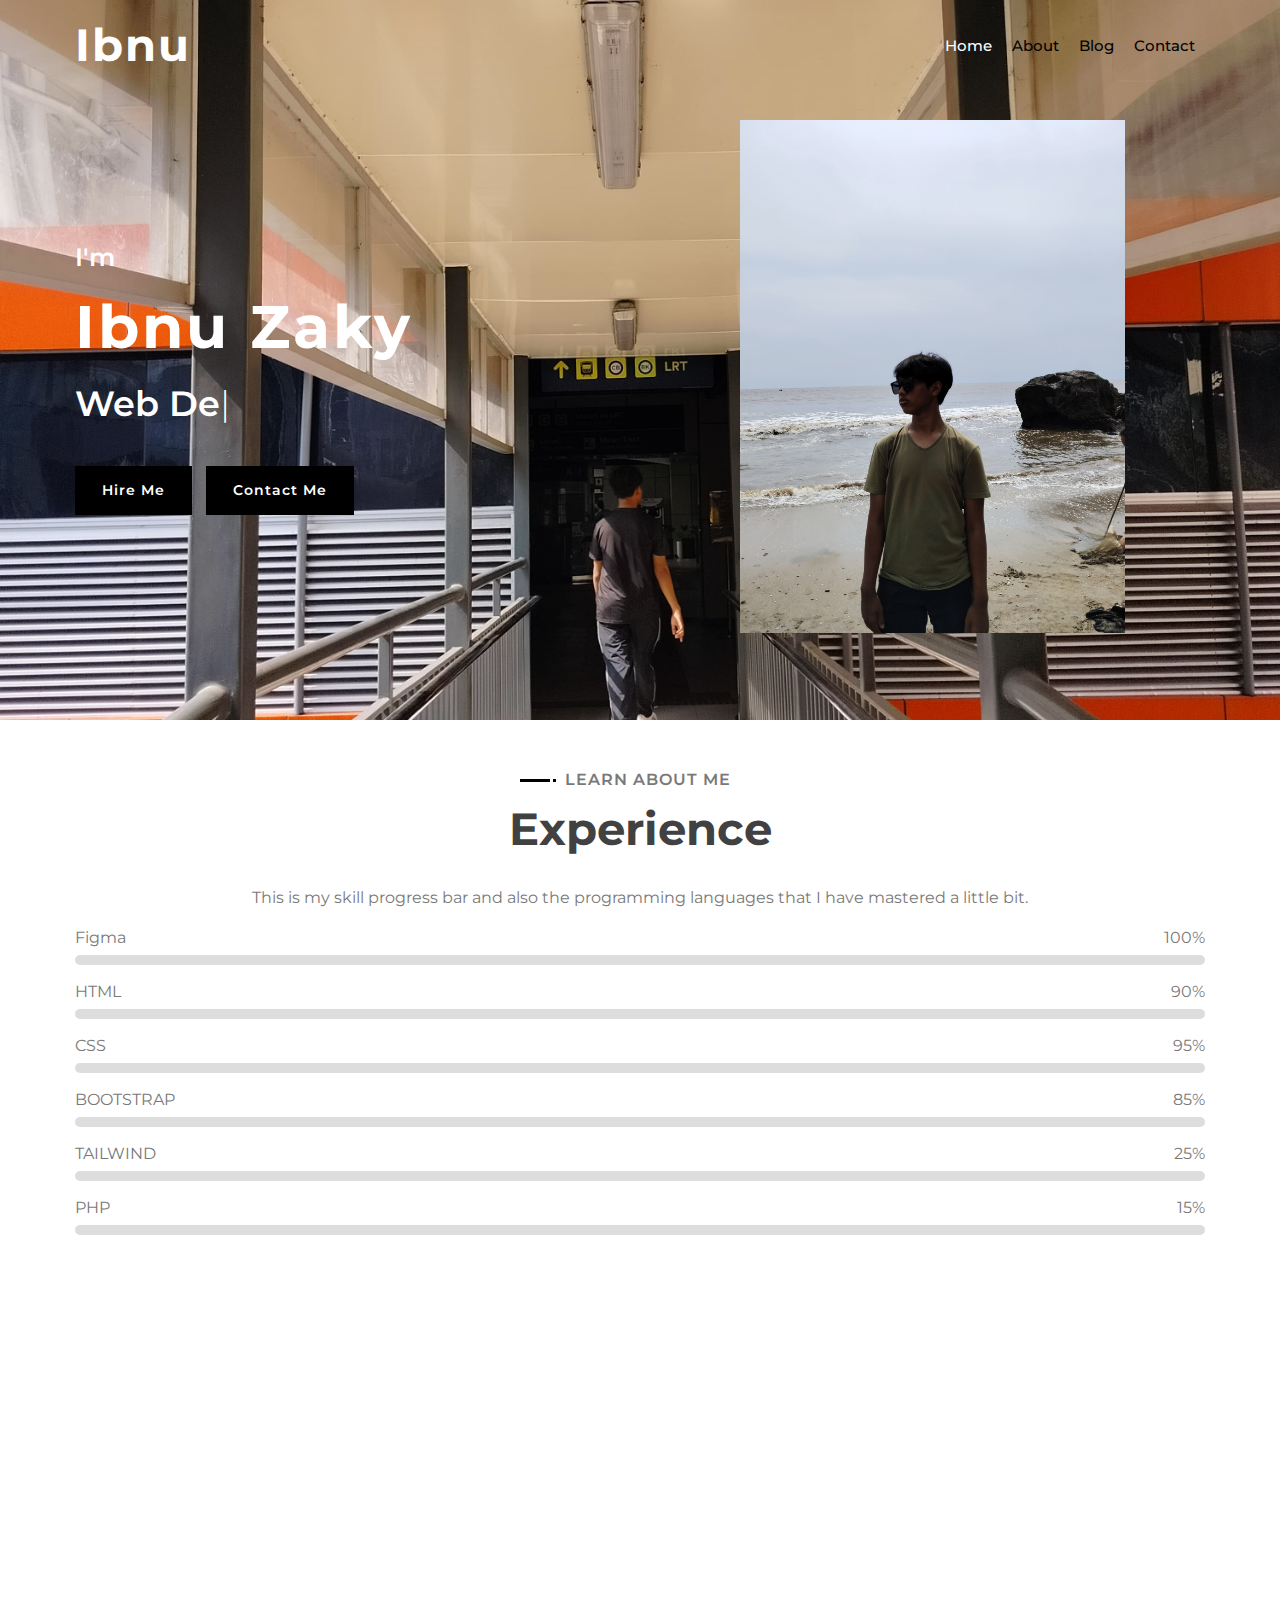
==== index.html @ d3ae82f4 "Add files via upload" ====
<!DOCTYPE html>
<html lang="en">
  <head>
    <meta charset="utf-8" />
    <title>Ibnu Zaky - Profile Portfolio</title>
    <meta content="width=device-width, initial-scale=1.0" name="viewport" />
    <meta content="Free Website Template" name="keywords" />
    <meta content="Free Website Template" name="description" />

    <!-- Favicon -->
    <link href="img/favicon.ico" rel="icon" />

    <!-- Google Font -->
    <link
      href="https://fonts.googleapis.com/css2?family=Montserrat:wght@300;400;500;600;700&display=swap"
      rel="stylesheet"
    />

    <!-- CSS Libraries -->
    <link
      href="https://stackpath.bootstrapcdn.com/bootstrap/4.4.1/css/bootstrap.min.css"
      rel="stylesheet"
    />
    <link
      href="https://cdnjs.cloudflare.com/ajax/libs/font-awesome/5.10.0/css/all.min.css"
      rel="stylesheet"
    />
    <link href="lib/animate/animate.min.css" rel="stylesheet" />
    <link href="lib/owlcarousel/assets/owl.carousel.min.css" rel="stylesheet" />
    <link href="lib/lightbox/css/lightbox.min.css" rel="stylesheet" />

    <!-- Template Stylesheet -->
    <link href="css/style.css" rel="stylesheet" />
  </head>

  <body data-spy="scroll" data-target=".navbar" data-offset="51">
    <!-- Nav Bar Start -->
    <div class="navbar navbar-expand-lg bg-light navbar-light">
      <div class="container-fluid">
        <a href="index.html" class="navbar-brand">Ibnu</a>
        <button
          type="button"
          class="navbar-toggler"
          data-toggle="collapse"
          data-target="#navbarCollapse"
        >
          <span class="navbar-toggler-icon"></span>
        </button>

        <div
          class="collapse navbar-collapse justify-content-between"
          id="navbarCollapse"
        >
          <div class="navbar-nav ml-auto">
            <a href="#home" class="nav-item nav-link active">Home</a>
            <a href="#about" class="nav-item nav-link">About</a>
            <a href="#blog" class="nav-item nav-link">Blog</a>
            <a href="#contact" class="nav-item nav-link">Contact</a>
          </div>
        </div>
      </div>
    </div>
    <!-- Nav Bar End -->

    <!-- Hero Start -->
    <div class="hero" id="home">
      <div class="container-fluid">
        <div class="row align-items-center">
          <div class="col-sm-12 col-md-6">
            <div class="hero-content">
              <div class="hero-text">
                <p>I'm</p>
                <h1>Ibnu Zaky</h1>
                <h2></h2>
                <div class="typed-text">
                  Web Designer, Web Developer, Front End Developer
                </div>
              </div>
              <div class="hero-btn">
                <a class="btn" href="">Hire Me</a>
                <a class="btn" href="">Contact Me</a>
              </div>
            </div>
          </div>
          <div class="col-sm-12 col-md-6 d-none d-md-block">
            <div class="hero-image">
              <img src="img/ibnu-beach.jpg" alt="Hero Image" />
            </div>
          </div>
        </div>
      </div>
    </div>
    <!-- Hero End -->

    <!-- About Start -->
    <div class="about wow fadeInUp mt-5" data-wow-delay="0.1s" id="about">
      <div class="container-fluid">
        <div class="about-content">
          <div class="section-header text-center">
            <p>Learn About Me</p>
            <h2>Experience</h2>
          </div>
          <div class="about-text text-center">
            <p>
              This is my skill progress bar and also the programming languages
              that I have mastered a little bit.
            </p>
          </div>
          <div class="skills">
            <div class="skill-name">
              <p>Figma</p>
              <p>100%</p>
            </div>
            <div class="progress">
              <div
                class="progress-bar"
                role="progressbar"
                aria-valuenow="100"
                aria-valuemin="0"
                aria-valuemax="100"
              ></div>
            </div>
            <div class="skill-name">
              <p>HTML</p>
              <p>90%</p>
            </div>
            <div class="progress">
              <div
                class="progress-bar"
                role="progressbar"
                aria-valuenow="90"
                aria-valuemin="0"
                aria-valuemax="100"
              ></div>
            </div>
            <div class="skill-name">
              <p>CSS</p>
              <p>95%</p>
            </div>
            <div class="progress">
              <div
                class="progress-bar"
                role="progressbar"
                aria-valuenow="95"
                aria-valuemin="0"
                aria-valuemax="100"
              ></div>
            </div>
            <div class="skill-name">
              <p>BOOTSTRAP</p>
              <p>85%</p>
            </div>
            <div class="progress">
              <div
                class="progress-bar"
                role="progressbar"
                aria-valuenow="85"
                aria-valuemin="0"
                aria-valuemax="100"
              ></div>
            </div>
            <div class="skill-name">
              <p>TAILWIND</p>
              <p>25%</p>
            </div>
            <div class="progress">
              <div
                class="progress-bar"
                role="progressbar"
                aria-valuenow="25"
                aria-valuemin="0"
                aria-valuemax="100"
              ></div>
            </div>

            <div class="skill-name">
              <p>PHP</p>
              <p>15%</p>
            </div>
            <div class="progress">
              <div
                class="progress-bar"
                role="progressbar"
                aria-valuenow="15"
                aria-valuemin="0"
                aria-valuemax="100"
              ></div>
            </div>
          </div>
          <!-- <a class="btn" href="">Learn More</a> -->
        </div>
      </div>
    </div>
    <!-- About End -->
    <!-- Blog Start -->
    <div class="blog" id="blog">
      <div class="container">
        <div
          class="section-header text-center wow zoomIn"
          data-wow-delay="0.1s"
        >
          <p>From Blog</p>
          <h2>Latest Projects</h2>
        </div>
        <div class="row">
          <div class="col-lg-6">
            <div class="blog-item wow fadeInUp" data-wow-delay="0.1s">
              <div class="blog-img">
                <img src="img/Screenshot 2024-04-14 083224.png" alt="Blog" />
              </div>
              <div class="blog-text">
                <h2>Indomontir | Website Service Mobil</h2>
                <div class="blog-meta">
                  <p><i class="far fa-user"></i>Team Work</p>
                  <p><i class="far fa-list-alt"></i>Web Design</p>
                  <p><i class="far fa-calendar-alt"></i>Nov-2023</p>
                </div>
                <p>
                  Website ini menyediakan layanan yang mudah bagi User untuk
                  dapat berinteraksi dengan montir nya secara langsung via
                  WhatsApp.
                </p>
                <a class="btn" href="https://indomontir.id/"
                  >Go to Website <i class="fa fa-angle-right"></i
                ></a>
              </div>
            </div>
          </div>
          <div class="col-lg-6">
            <div class="blog-item wow fadeInUp" data-wow-delay="0.1s">
              <div class="blog-img">
                <img src="img/Screenshot 2024-04-14 084004.png" alt="Blog" />
              </div>
              <div class="blog-text">
                <h2>Foranggis | Child Aspiration Website</h2>
                <div class="blog-meta">
                  <p><i class="far fa-user"></i>Team Work</p>
                  <p><i class="far fa-list-alt"></i>Web Design</p>
                  <p><i class="far fa-calendar-alt"></i>Dec-2023</p>
                </div>
                <p>
                  Website ini menyediakan layanan supaya anak-anak se-kecamatan
                  cimanggis dapat terpenuhi hak-hak anak yang seharusnya mereka
                  dapatkan.
                </p>
                <a class="btn" href="https://foranggis.com/"
                  >Go to Website <i class="fa fa-angle-right"></i
                ></a>
              </div>
            </div>
          </div>
        </div>
      </div>
    </div>
    <!-- Blog End -->

    <!-- Contact Start -->
    <div class="contact wow fadeInUp" data-wow-delay="0.1s" id="contact">
      <div class="container-fluid">
        <div class="container">
          <div class="row align-items-center">
            <div class="col-md-4"></div>
            <div class="col-md-8">
              <div class="contact-form">
                <div id="success"></div>
                <form
                  name="sentMessage"
                  id="contactForm"
                  novalidate="novalidate"
                >
                  <div class="control-group">
                    <input
                      type="text"
                      class="form-control"
                      id="name"
                      placeholder="Your Name"
                      required="required"
                      data-validation-required-message="Please enter your name"
                    />
                    <p class="help-block"></p>
                  </div>
                  <div class="control-group">
                    <input
                      type="email"
                      class="form-control"
                      id="email"
                      placeholder="Your Email"
                      required="required"
                      data-validation-required-message="Please enter your email"
                    />
                    <p class="help-block"></p>
                  </div>
                  <div class="control-group">
                    <input
                      type="text"
                      class="form-control"
                      id="subject"
                      placeholder="Subject"
                      required="required"
                      data-validation-required-message="Please enter a subject"
                    />
                    <p class="help-block"></p>
                  </div>
                  <div class="control-group">
                    <textarea
                      class="form-control"
                      id="message"
                      placeholder="Message"
                      required="required"
                      data-validation-required-message="Please enter your message"
                    ></textarea>
                    <p class="help-block"></p>
                  </div>
                  <div>
                    <button class="btn" type="submit" id="sendMessageButton">
                      Send Message
                    </button>
                  </div>
                </form>
              </div>
            </div>
          </div>
        </div>
      </div>
    </div>
    <!-- Contact End -->

    <!-- Footer Start -->
    <div class="footer wow fadeIn" data-wow-delay="0.3s">
      <div class="container-fluid">
        <div class="container">
          <div class="footer-info">
            <h2>Ibnu Zaky</h2>
            <h3>Curug, Kec. Cimanggis, Kota Depok, Jawa Barat 16453</h3>
            <div class="footer-menu">
              <p>+62 851 8666 0950</p>
              <p>ibnuzaky667@gmail.com</p>
            </div>
            <div class="footer-social">
              <a href="https://twitter.com/markopetualang"
                ><i class="fab fa-twitter"></i
              ></a>
              <a
                href="https://www.facebook.com/share/oD7jZPfq3PjttzcB/?mibextid=qi2Omg"
                ><i class="fab fa-facebook-f"></i
              ></a>
              <a href="https://www.instagram.com/ibnuzzkyy"
                ><i class="fab fa-instagram"></i
              ></a>
              <a href="https://www.linkedin.com/in/ibnu-zaky/"
                ><i class="fab fa-linkedin-in"></i
              ></a>
            </div>
          </div>
        </div>
        <div class="container copyright">
          <p>
            &copy; <a href="https://webpas.my.id/">webpass.id</a>, All Right
            Reserved | Designed By Ibnu Zaky
          </p>
        </div>
      </div>
    </div>
    <!-- Footer End -->

    <!-- Back to top button -->
    <a href="#" class="btn back-to-top"><i class="fa fa-chevron-up"></i></a>

    <!-- Pre Loader -->
    <div id="loader" class="show">
      <div class="loader"></div>
    </div>

    <!-- JavaScript Libraries -->
    <script src="https://code.jquery.com/jquery-3.4.1.min.js"></script>
    <script src="https://stackpath.bootstrapcdn.com/bootstrap/4.4.1/js/bootstrap.bundle.min.js"></script>
    <script src="lib/easing/easing.min.js"></script>
    <script src="lib/wow/wow.min.js"></script>
    <script src="lib/waypoints/waypoints.min.js"></script>
    <script src="lib/typed/typed.min.js"></script>
    <script src="lib/owlcarousel/owl.carousel.min.js"></script>
    <script src="lib/isotope/isotope.pkgd.min.js"></script>
    <script src="lib/lightbox/js/lightbox.min.js"></script>

    <!-- Contact Javascript File -->
    <script src="mail/jqBootstrapValidation.min.js"></script>
    <script src="mail/contact.js"></script>

    <!-- Template Javascript -->
    <script src="js/main.js"></script>
  </body>
</html>
---- css/style.css ----
/*******************************/
/********* General CSS *********/
/*******************************/
body {
  width: 100%;
  color: #797979;
  background: #ffffff;
  font-family: "Montserrat", sans-serif;
}

h1,
h2,
h3,
h4,
h5,
h6 {
  color: #414141;
}

a {
  color: #313131;
  transition: 0.3s;
}

a:hover,
a:active,
a:focus {
  color: #848484;
  outline: none;
  text-decoration: none;
}

.btn:focus,
.form-control:focus {
  box-shadow: none;
}

.container-fluid {
  max-width: 1366px;
}

.btn {
  padding: 12px 25px;
  font-size: 14px;
  font-weight: 600;
  letter-spacing: 1px;
  color: #ffffff;
  background: #000;
  border: 2px solid transparent;
  border-radius: 0;
  box-shadow: inset 0 0 0 50px #000;
  transition: ease-out 0.3s;
  -webkit-transition: ease-out 0.3s;
  -moz-transition: ease-out 0.3s;
}

.btn:hover {
  color: #000;
  background: transparent;
  box-shadow: inset 0 0 0 0 #000;
  border-color: #000;
}

#loader {
  position: fixed;
  top: 0;
  right: 0;
  bottom: 0;
  left: 0;
  display: flex;
  align-items: center;
  justify-content: center;
  background: #ffffff;
  opacity: 0;
  visibility: hidden;
  -webkit-transition: opacity 0.3s ease-out, visibility 0s linear 0.3s;
  -o-transition: opacity 0.3s ease-out, visibility 0s linear 0.3s;
  transition: opacity 0.3s ease-out, visibility 0s linear 0.3s;
  z-index: 999;
}

#loader.show {
  -webkit-transition: opacity 0.6s ease-out, visibility 0s linear 0s;
  -o-transition: opacity 0.6s ease-out, visibility 0s linear 0s;
  transition: opacity 0.6s ease-out, visibility 0s linear 0s;
  visibility: visible;
  opacity: 1;
}

#loader .loader {
  position: relative;
  width: 45px;
  height: 45px;
  border: 5px solid #dddddd;
  border-top: 5px solid #000;
  border-radius: 50%;
  -webkit-animation: spin 2s linear infinite;
  animation: spin 2s linear infinite;
}

@-webkit-keyframes spin {
  0% {
    -webkit-transform: rotate(0deg);
  }
  100% {
    -webkit-transform: rotate(360deg);
  }
}

@keyframes spin {
  0% {
    transform: rotate(0deg);
  }
  100% {
    transform: rotate(360deg);
  }
}

.back-to-top {
  position: fixed;
  display: none;
  width: 44px;
  height: 44px;
  padding: 8px 0;
  text-align: center;
  line-height: 1;
  font-size: 22px;
  right: 15px;
  bottom: 15px;
  z-index: 9;
}

.back-to-top i {
  color: #ffffff;
}

.back-to-top:hover i {
  color: #000;
}

/**********************************/
/*********** Nav Bar CSS **********/
/**********************************/
.navbar {
  position: relative;
  transition: 0.5s;
  z-index: 999;
}

.navbar.nav-sticky {
  position: fixed;
  top: 0;
  width: 100%;
  box-shadow: 0 2px 5px rgba(0, 0, 0, 0.3);
}

.navbar .navbar-brand {
  margin: 0;
  font-size: 45px;
  line-height: 0px;
  font-weight: 700;
  letter-spacing: 2px;
  transition: 0.5s;
}

.navbar .navbar-brand img {
  max-width: 100%;
  max-height: 40px;
}

.navbar .dropdown-menu {
  margin-top: 0;
  border: 0;
  border-radius: 0;
  background: #f8f9fa;
}

@media (min-width: 992px) {
  .navbar {
    position: absolute;
    width: 100%;
    height: 10%;
    padding: 30px 60px;
    background: transparent !important;
    z-index: 9999999;
  }

  .navbar.nav-sticky {
    padding: 10px 60px;
    background: #ffffff !important;
  }

  .navbar .navbar-brand {
    color: #ffffff;
  }

  .navbar.nav-sticky .navbar-brand {
    color: #000000;
  }

  .navbar-light .navbar-nav .nav-link,
  .navbar-light .navbar-nav .nav-link:focus {
    padding: 10px 10px 8px 10px;
    color: #020101;
    font-size: 15px;
    font-weight: 500;
  }

  .navbar-light.nav-sticky .navbar-nav .nav-link,
  .navbar-light.nav-sticky .navbar-nav .nav-link:focus {
    color: #646464;
  }

  .navbar-light .navbar-nav .nav-link:hover,
  .navbar-light .navbar-nav .nav-link.active {
    color: #ffffff;
  }

  .navbar-light.nav-sticky .navbar-nav .nav-link:hover,
  .navbar-light.nav-sticky .navbar-nav .nav-link.active {
    color: #000000;
  }
}

@media (max-width: 991.98px) {
  .navbar {
    padding: 15px;
    background: #fff !important;
  }

  .navbar-toggler {
    border-color: #000;
    opacity: 100%;
    border: none;
  }

  .navbar-toggler-icon {
    color: #fff;
  }

  .navbar .navbar-brand {
    color: #000;
  }

  .navbar .navbar-brand :hover {
    color: #fff;
  }

  .navbar .navbar-nav {
    margin-top: 15px;
  }

  .navbar a.nav-link {
    padding: 5px;
  }

  .navbar .dropdown-menu {
    box-shadow: none;
  }
}

/*******************************/
/********** Hero CSS ***********/
/*******************************/
.hero {
  position: relative;
  height: 45rem;
  width: 100%;
  margin-bottom: 45px;
  padding: 120px 0 0 0;
  overflow: initial;
  background: url(../img/Ibnu-Lrt.jpg);
  background-position: center;
  background-repeat: no-repeat;
  background-size: cover;
}

.hero .container-fluid {
  padding: 0;
}

.hero .hero-image {
  position: relative;
  text-align: right;
  padding-right: 75px;
}

.hero .hero-image img {
  margin-right: 5rem;
  max-width: 70%;
  max-height: 70%;
}

.hero .hero-content {
  position: relative;
  padding-left: 75px;
  display: flex;
  align-items: flex-start;
  justify-content: center;
  flex-direction: column;
}

.hero .hero-text p {
  color: #fff;
  font-size: 25px;
  font-weight: 600;
  margin-bottom: 15px;
}

.hero .hero-text h1 {
  color: #fff;
  font-size: 60px;
  font-weight: 700;
  letter-spacing: 3px;
  margin-bottom: 15px;
}

.hero .hero-text h2 {
  display: inline-block;
  margin: 0;
  height: 35px;
  color: #fff;
  font-size: 35px;
  font-weight: 600;
}

.hero .hero-text .typed-text {
  display: none;
}

.hero .hero-text .typed-cursor {
  font-size: 35px;
  font-weight: 300;
  color: #ffffff;
}

.hero .hero-btn .btn {
  margin-top: 35px;
  color: #ffffff;
  background: #000000;
  box-shadow: inset 0 0 0 50px #000000;
}

.hero .hero-btn .btn:hover {
  color: #fff;
  background: transparent;
  box-shadow: inset 0 0 0 0 #000;
  border-color: #fff;
}

.hero .hero-btn .btn:first-child {
  margin-right: 10px;
}

@media (max-width: 991.98px) {
  .hero {
    padding-top: 60px;
  }

  .hero .hero-content {
    padding: 0 15px;
  }

  .hero .hero-text p {
    font-size: 20px;
  }

  .hero .hero-text h1 {
    font-size: 45px;
  }

  .hero .hero-text h2 {
    font-size: 25px;
    height: 25px;
  }

  .hero .hero-btn .btn {
    padding: 12px 30px;
    letter-spacing: 1px;
  }
}

@media (max-width: 767.98px) {
  .hero {
    padding-top: 60px;
    padding-bottom: 60px;
  }

  .hero,
  .hero .hero-text,
  .hero .hero-btn {
    width: 100%;
    text-align: center;
  }

  .hero .hero-text p {
    font-size: 18px;
  }

  .hero .hero-text h1 {
    font-size: 35px;
  }

  .hero .hero-text h2 {
    font-size: 22px;
    height: 22px;
  }

  .hero .hero-btn .btn {
    padding: 10px 15px;
    letter-spacing: 1px;
  }
}

@media (max-width: 575.98px) {
  .hero .hero-text p {
    font-size: 16px;
  }

  .hero .hero-text h1 {
    font-size: 30px;
  }

  .hero .hero-text h2 {
    font-size: 18px;
    height: 18px;
  }

  .hero .hero-btn .btn {
    padding: 8px 10px;
    letter-spacing: 0;
  }
}

/*******************************/
/******* Section Header ********/
/*******************************/
.section-header {
  position: relative;
  margin-bottom: 45px;
}

.section-header p {
  display: inline-block;
  margin: 0 30px;
  margin-bottom: 10px;
  padding-left: 15px;
  position: relative;
  font-size: 16px;
  font-weight: 600;
  letter-spacing: 1px;
  text-transform: uppercase;
  background: #ffffff;
}

.section-header p::before {
  position: absolute;
  content: "";
  height: 3px;
  top: 11px;
  right: 0;
  left: -30px;
  background: #000;
  z-index: -1;
}

.section-header p::after {
  position: absolute;
  content: "";
  width: 3px;
  height: 3px;
  top: 11px;
  left: 3px;
  background: #000;
  z-index: 1;
}

.section-header h2 {
  margin: 0;
  position: relative;
  font-size: 45px;
  font-weight: 700;
}

@media (max-width: 767.98px) {
  .section-header h2 {
    font-size: 30px;
  }
}

/*******************************/
/********** About CSS **********/
/*******************************/
.about {
  position: relative;
  width: 100%;
  margin: -45px auto 45px auto;
}

.about .section-header {
  margin-bottom: 30px;
}

.about .about-content {
  padding: 0 60px;
}

.about .about-text p {
  font-size: 16px;
}

.about .skills {
  margin-bottom: 30px;
}

.about .skill-name {
  margin-top: 15px;
}

.about .skill-name p {
  display: inline-block;
  margin-bottom: 5px;
  font-size: 16px;
  font-weight: 400;
}

.about .skill-name p:last-child {
  float: right;
}

.about .progress {
  height: 10px;
  border-radius: 10px;
  background: #dddddd;
}

.about .progress .progress-bar {
  width: 0px;
  background: #000;
  border-radius: 10px;
  transition: 2s;
}

.about .about-text a.btn {
  margin-top: 15px;
}

@media (max-width: 991.98px) {
  .about .about-content {
    padding: 45px 15px 0 15px;
  }
}

/*******************************/
/******** Portfolio CSS ********/
/*******************************/
.portfolio {
  position: relative;
  padding: 45px 0 15px 0;
}

.portfolio #portfolio-filter {
  padding: 0;
  margin: -15px 0 25px 0;
  list-style: none;
  font-size: 0;
  text-align: center;
}

.portfolio #portfolio-filter li {
  cursor: pointer;
  display: inline-block;
  margin: 5px;
  padding: 6px 12px;
  font-size: 14px;
  font-weight: 600;
  color: #ffffff;
  background: #000;
  border: 2px solid transparent;
  border-radius: 0;
  box-shadow: inset 0 0 0 50px #ef233c;
  transition: ease-out 0.3s;
  -webkit-transition: ease-out 0.3s;
  -moz-transition: ease-out 0.3s;
}

.portfolio #portfolio-filter li:hover,
.portfolio #portfolio-filter li.filter-active {
  color: #ef233c;
  background: transparent;
  box-shadow: inset 0 0 0 0 #ef233c;
  border-color: #ef233c;
}

.portfolio .portfolio-item {
  position: relative;
}

.portfolio .portfolio-wrap {
  position: relative;
  width: 100%;
}

.portfolio .portfolio-img {
  position: relative;
  overflow: hidden;
}

.portfolio .portfolio-img img {
  position: relative;
  width: 100%;
  height: 100%;
  object-fit: cover;
  transform: scale(1.1);
  transition: 0.5s;
}

.portfolio .portfolio-item:hover img {
  margin-left: 15px;
}

.portfolio .portfolio-text {
  position: relative;
  height: 60px;
  width: calc(100% - 30px);
  margin: -30px 15px 30px 15px;
  display: flex;
  align-items: center;
  background: #ffffff;
  box-shadow: 0 0 15px rgba(0, 0, 0, 0.12);
}

.portfolio .portfolio-text h3 {
  width: calc(100% - 70px);
  font-size: 18px;
  font-weight: 600;
  margin: 0 0 0 15px;
  white-space: nowrap;
  overflow: hidden;
}

.portfolio .portfolio-text a.btn {
  width: 50px;
  height: 50px;
  padding: 0 0 2px 1px;
  display: flex;
  align-items: center;
  justify-content: center;
  font-size: 45px;
  font-weight: 100;
}

.portfolio .portfolio-item:hover a.btn {
  color: #ef233c;
  background: transparent;
  box-shadow: inset 0 0 0 0 #ef233c;
  border-color: #ef233c;
}

/*******************************/
/********* Contact CSS *********/
/*******************************/
.contact {
  position: relative;
  width: 100%;
  margin: 45px 0;
  background: #3b3b3b;
}

.contact .container-fluid {
  background: url(../img/hero.png) left center no-repeat;
  background-size: contain;
}

.contact .contact-form {
  position: relative;
  padding: 90px 0 90px 45px;
  background: #3b3b3b;
}

.contact .contact-form input {
  color: #ffffff;
  padding: 15px 0;
  background: none;
  border-radius: 0;
  border: none;
  border-bottom: 1px solid rgba(256, 256, 256, 0.5);
}

.contact .contact-form textarea {
  color: #ffffff;
  height: 90px;
  padding: 15px 0;
  background: none;
  border-radius: 0;
  border: none;
  border-bottom: 1px solid rgba(256, 256, 256, 0.5);
}

.contact .contact-form .form-control::placeholder {
  color: #ffffff;
  opacity: 1;
}

.contact .contact-form .form-control:-ms-input-placeholder,
.contact .contact-form .form-control::-ms-input-placeholder {
  color: #ffffff;
}

.contact .contact-form .btn {
  margin-top: 35px;
  color: #000;
  background: #ffffff;
  box-shadow: inset 0 0 0 50px #ffffff;
}

.contact .contact-form .btn:hover {
  color: #ffffff;
  background: transparent;
  box-shadow: inset 0 0 0 0 #ffffff;
  border-color: #ffffff;
}

.contact .help-block ul {
  margin: 0;
  padding: 0;
  list-style-type: none;
  font-size: 14px;
  font-style: italic;
  color: #ffffff;
}

@media (max-width: 767.98px) {
  .contact .container-fluid {
    background: none;
  }

  .contact .contact-form {
    padding: 90px 0;
  }
}

/*******************************/
/*********** Blog CSS **********/
/*******************************/
.blog {
  position: relative;
  width: 100%;
  padding: 45px 0 15px 0;
}

.blog .blog-item {
  position: relative;
  margin-bottom: 30px;
}

.blog .blog-img {
  position: relative;
  width: 100%;
  overflow: hidden;
}

.blog .blog-img img {
  width: 100%;
  transition: 0.5s;
}

.blog .blog-item:hover img {
  transform: scale(1.1);
}

.blog .blog-text {
  position: relative;
  padding: 30px;
  border-right: 1px solid rgba(0, 0, 0, 0.07);
  border-bottom: 1px solid rgba(0, 0, 0, 0.07);
  border-left: 1px solid rgba(0, 0, 0, 0.07);
}

.blog .blog-text h2 {
  font-size: 25px;
  font-weight: 600;
}

.blog .blog-text p {
  margin-bottom: 10px;
}

.blog .blog-item a.btn {
  margin-top: 10px;
  padding: 8px 15px;
}

.blog .blog-item a.btn i {
  margin-left: 5px;
}

.blog .blog-meta {
  position: relative;
  display: flex;
  margin-bottom: 15px;
}

.blog .blog-meta p {
  margin: 0 10px 0 0;
  font-size: 13px;
}

.blog .blog-meta i {
  color: #414141;
  margin-right: 5px;
}

.blog .blog-meta p:last-child {
  margin: 0;
}

/*******************************/
/********* Footer CSS **********/
/*******************************/
.footer {
  position: relative;
  margin-top: 45px;
  background: #3b3b3b;
}

.footer .container-fluid {
  padding: 60px 0 0 0;
}

.footer .footer-info {
  position: relative;
  width: 100%;
  text-align: center;
}

.footer .footer-info h2 {
  margin-bottom: 20px;
  font-size: 30px;
  font-weight: 700;
  color: #ffffff;
}

.footer .footer-info h3 {
  margin-bottom: 25px;
  font-size: 22px;
  font-weight: 600;
  color: #ffffff;
}

.footer .footer-menu {
  width: 100%;
  display: flex;
  justify-content: center;
}

.footer .footer-menu p {
  color: #ffffff;
  font-size: 22px;
  font-weight: 600;
  line-height: 20px;
  padding: 0 15px;
  border-right: 1px solid #ffffff;
}

.footer .footer-menu p:last-child {
  border: none;
}

.footer .footer-social {
  position: relative;
  margin-top: 15px;
}

.footer .footer-social a {
  display: inline-block;
}

.footer .footer-social a i {
  margin-right: 15px;
  font-size: 20px;
  color: #ffffff;
  transition: 0.3s;
}

.footer .footer-social a:last-child i {
  margin: 0;
}

.footer .footer-social a:hover i {
  color: #000;
}

.footer .copyright {
  position: relative;
  text-align: center;
  margin-top: 30px;
  padding-top: 25px;
  padding-bottom: 25px;
}

.footer .copyright::before {
  position: absolute;
  content: "";
  width: 50%;
  height: 1px;
  top: 0;
  left: 25%;
  background: rgba(256, 256, 256, 0.2);
}

.footer .copyright p {
  margin: 0;
  color: #ffffff;
}

.footer .copyright .col-md-6:last-child p {
  text-align: right;
}

.footer .copyright p a {
  color: #ffffff;
  font-weight: 600;
}

.footer .copyright p a:hover {
  color: #414141;
}

@media (max-width: 575.98px) {
  .footer .footer-info h2 {
    margin-bottom: 20px;
    font-size: 20px;
    font-weight: 600;
  }

  .footer .footer-info h3 {
    margin-bottom: 20px;
    font-size: 16px;
  }

  .footer .footer-menu p {
    font-size: 16px;
    line-height: 16px;
    padding: 0 5px;
  }
}
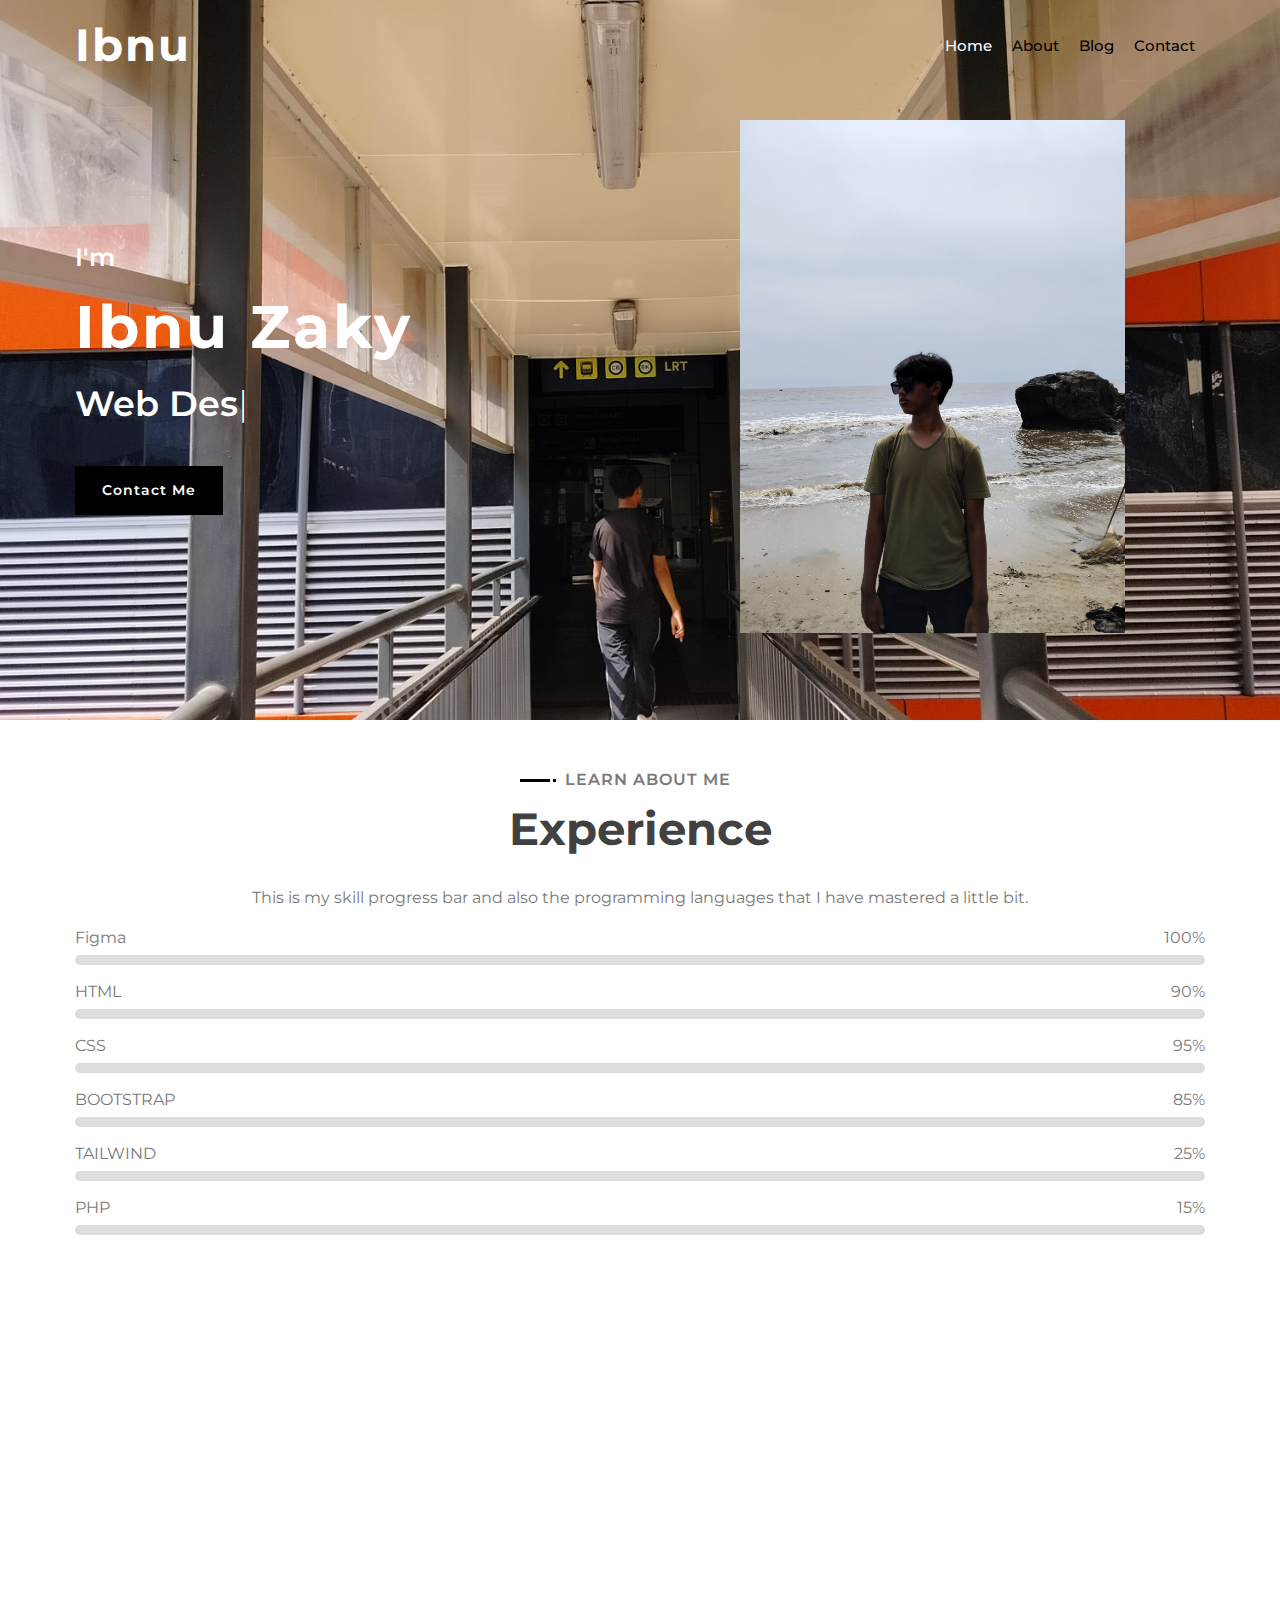
==== commit 8a4f6fef: "portfolio new" ====
--- a/index.html
+++ b/index.html
@@ -77,8 +77,7 @@
                 </div>
               </div>
               <div class="hero-btn">
-                <a class="btn" href="">Hire Me</a>
-                <a class="btn" href="">Contact Me</a>
+                <a class="btn" href="#contactForm">Contact Me</a>
               </div>
             </div>
           </div>
@@ -266,6 +265,7 @@
                 <form
                   name="sentMessage"
                   id="contactForm"
+                  method="get"
                   novalidate="novalidate"
                 >
                   <div class="control-group">
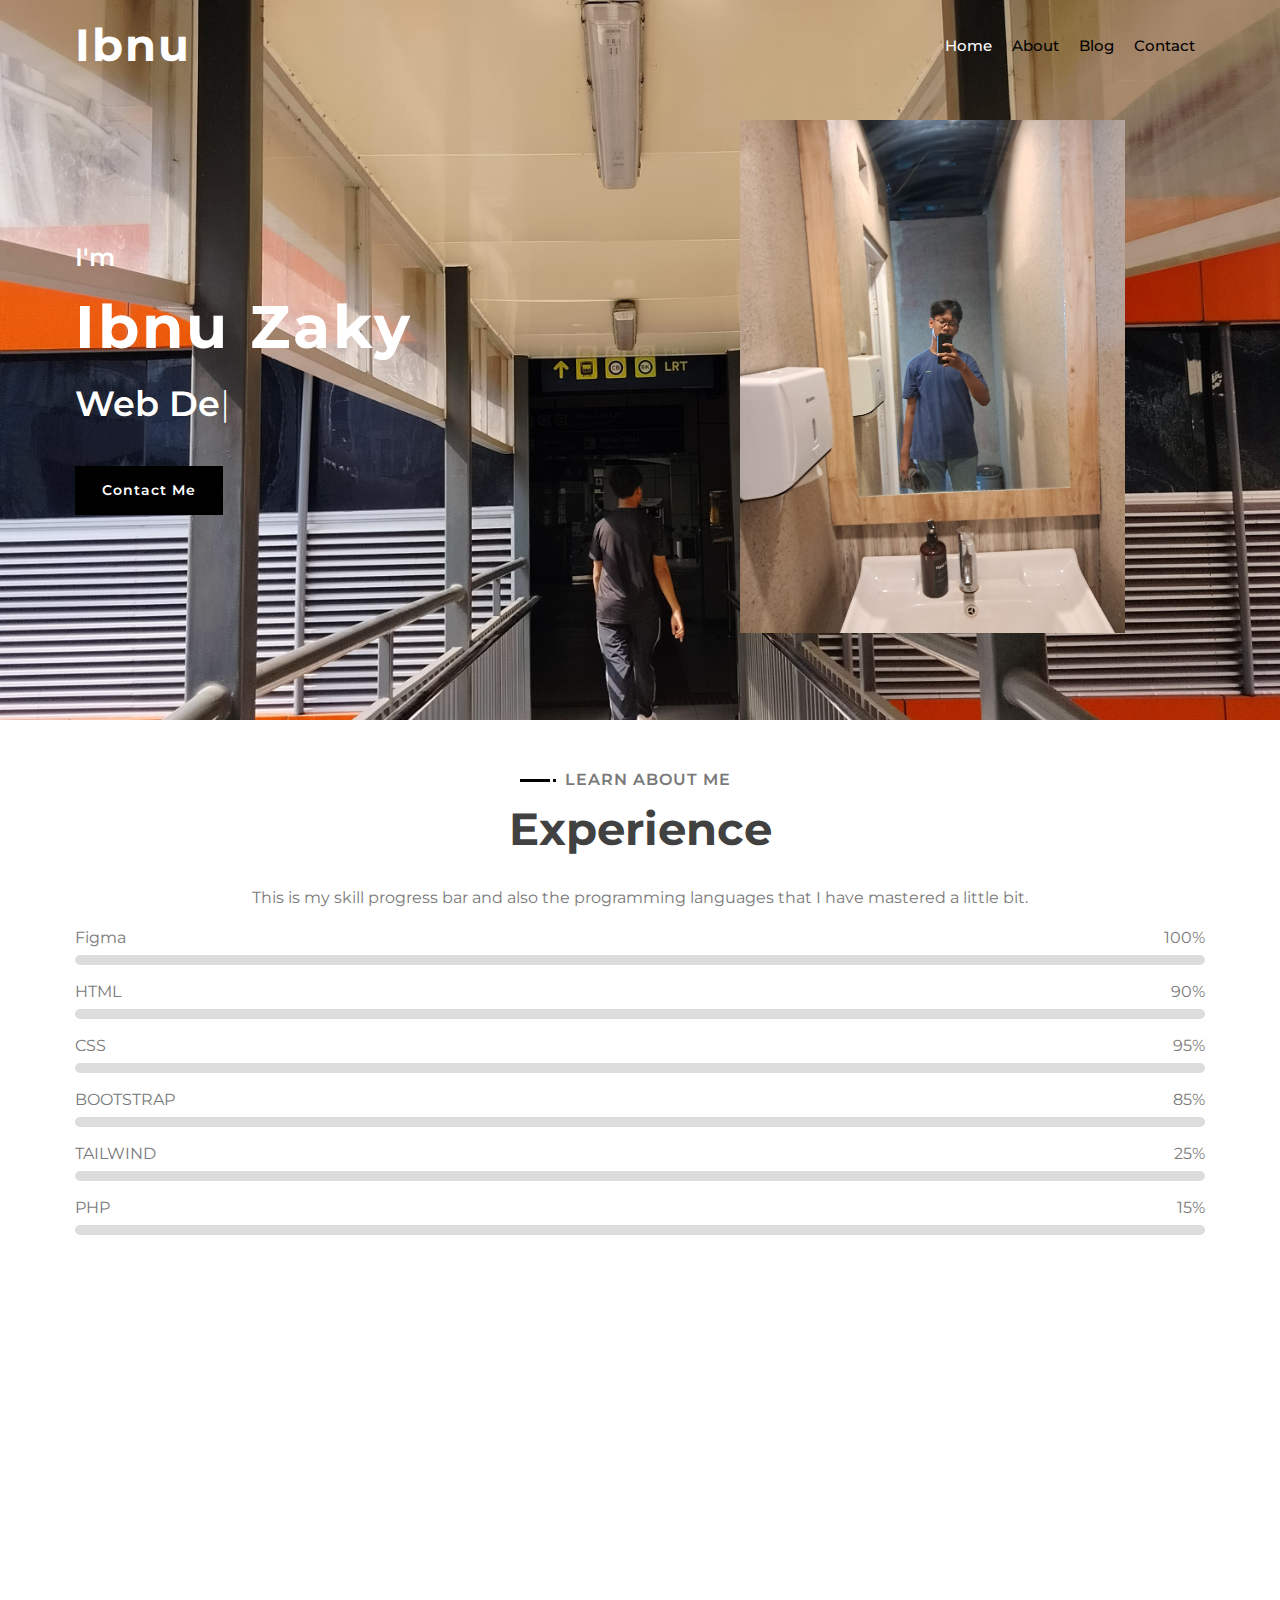
==== commit 2e5a93f3: "asdsad" ====
--- a/index.html
+++ b/index.html
@@ -83,7 +83,7 @@
           </div>
           <div class="col-sm-12 col-md-6 d-none d-md-block">
             <div class="hero-image">
-              <img src="img/ibnu-beach.jpg" alt="Hero Image" />
+              <img src="img/Miror-Image.jpg" alt="Hero Image" />
             </div>
           </div>
         </div>
@@ -333,7 +333,9 @@
             <h2>Ibnu Zaky</h2>
             <h3>Curug, Kec. Cimanggis, Kota Depok, Jawa Barat 16453</h3>
             <div class="footer-menu">
-              <p>+62 851 8666 0950</p>
+              <a class="nomor-wa" href="https://wa.me/6285186660950">
+                <p>+62 851-8666-0950</p>
+              </a>
               <p>ibnuzaky667@gmail.com</p>
             </div>
             <div class="footer-social">
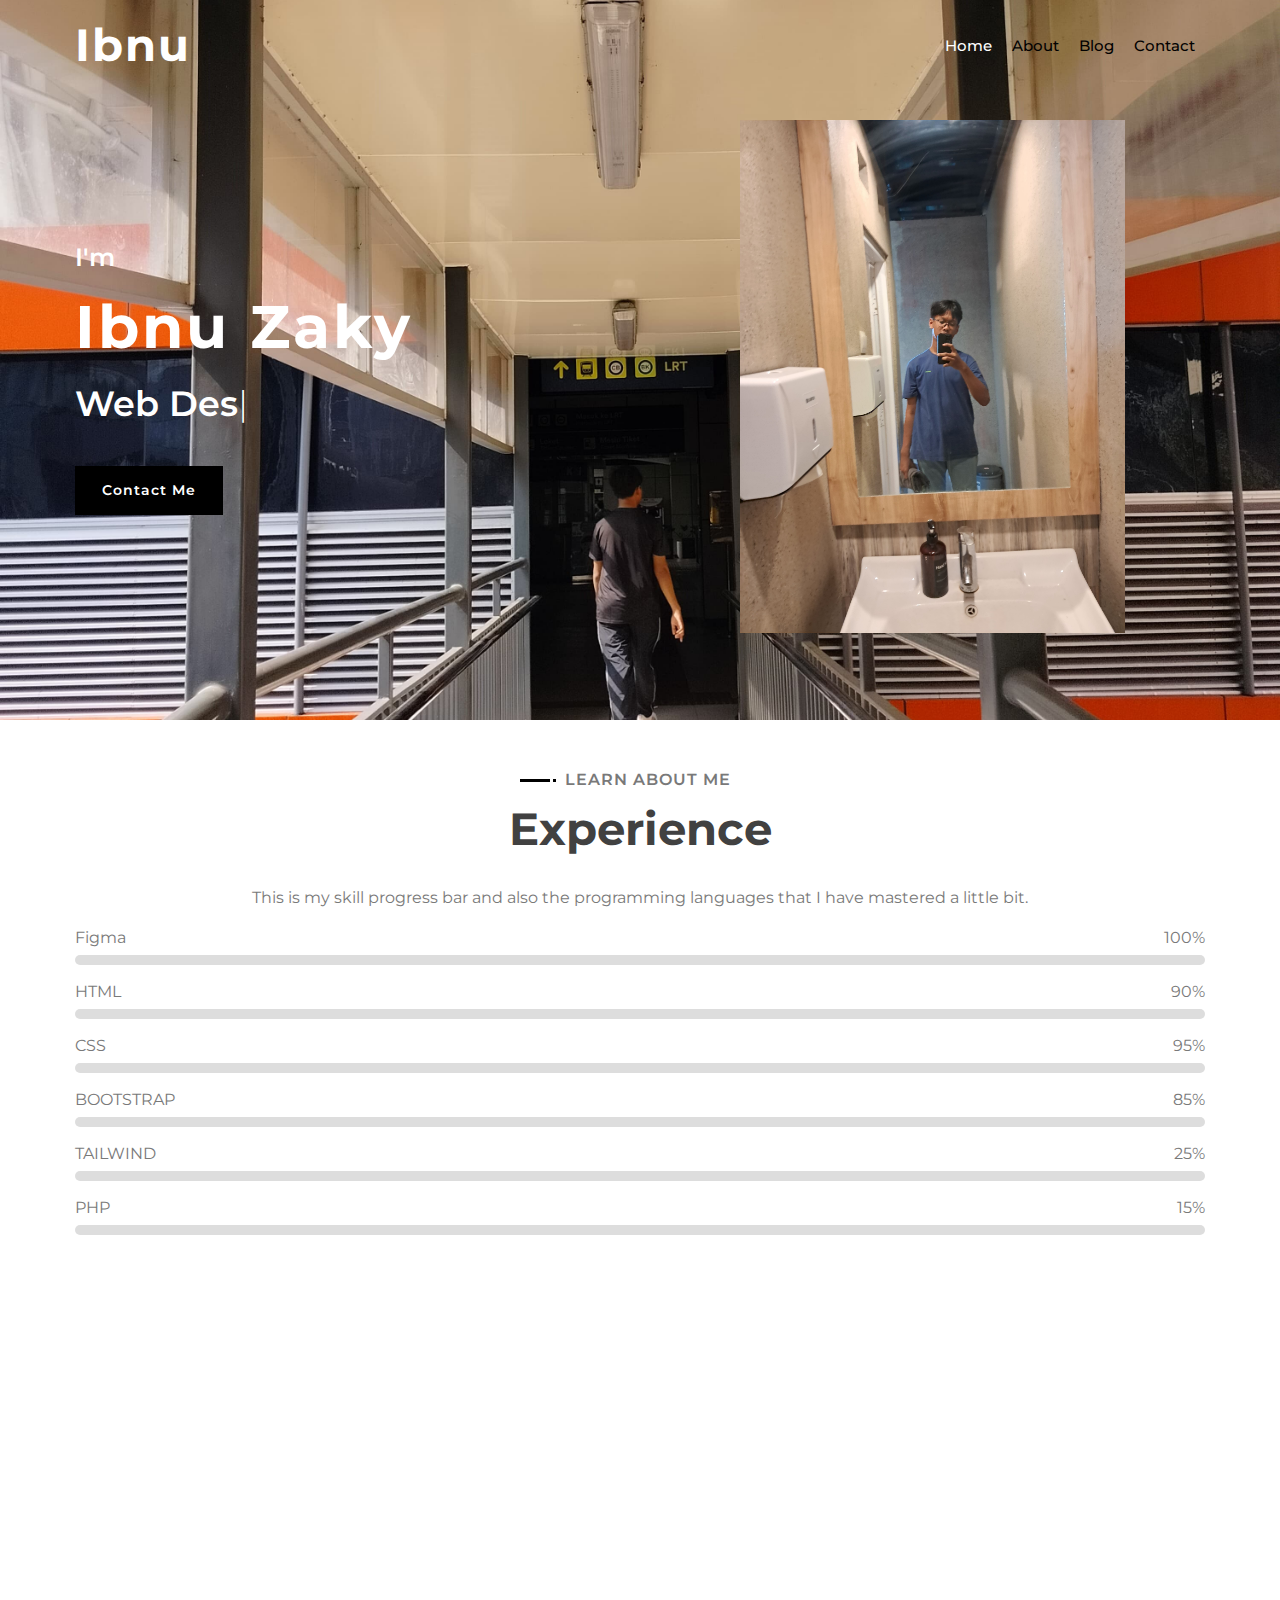
==== commit 4650aef9: "hehehe" ====
--- a/index.html
+++ b/index.html
@@ -253,78 +253,6 @@
     </div>
     <!-- Blog End -->
 
-    <!-- Contact Start -->
-    <div class="contact wow fadeInUp" data-wow-delay="0.1s" id="contact">
-      <div class="container-fluid">
-        <div class="container">
-          <div class="row align-items-center">
-            <div class="col-md-4"></div>
-            <div class="col-md-8">
-              <div class="contact-form">
-                <div id="success"></div>
-                <form
-                  name="sentMessage"
-                  id="contactForm"
-                  method="get"
-                  novalidate="novalidate"
-                >
-                  <div class="control-group">
-                    <input
-                      type="text"
-                      class="form-control"
-                      id="name"
-                      placeholder="Your Name"
-                      required="required"
-                      data-validation-required-message="Please enter your name"
-                    />
-                    <p class="help-block"></p>
-                  </div>
-                  <div class="control-group">
-                    <input
-                      type="email"
-                      class="form-control"
-                      id="email"
-                      placeholder="Your Email"
-                      required="required"
-                      data-validation-required-message="Please enter your email"
-                    />
-                    <p class="help-block"></p>
-                  </div>
-                  <div class="control-group">
-                    <input
-                      type="text"
-                      class="form-control"
-                      id="subject"
-                      placeholder="Subject"
-                      required="required"
-                      data-validation-required-message="Please enter a subject"
-                    />
-                    <p class="help-block"></p>
-                  </div>
-                  <div class="control-group">
-                    <textarea
-                      class="form-control"
-                      id="message"
-                      placeholder="Message"
-                      required="required"
-                      data-validation-required-message="Please enter your message"
-                    ></textarea>
-                    <p class="help-block"></p>
-                  </div>
-                  <div>
-                    <button class="btn" type="submit" id="sendMessageButton">
-                      Send Message
-                    </button>
-                  </div>
-                </form>
-              </div>
-            </div>
-          </div>
-        </div>
-      </div>
-    </div>
-    <!-- Contact End -->
-
     <!-- Footer Start -->
     <div class="footer wow fadeIn" data-wow-delay="0.3s">
       <div class="container-fluid">
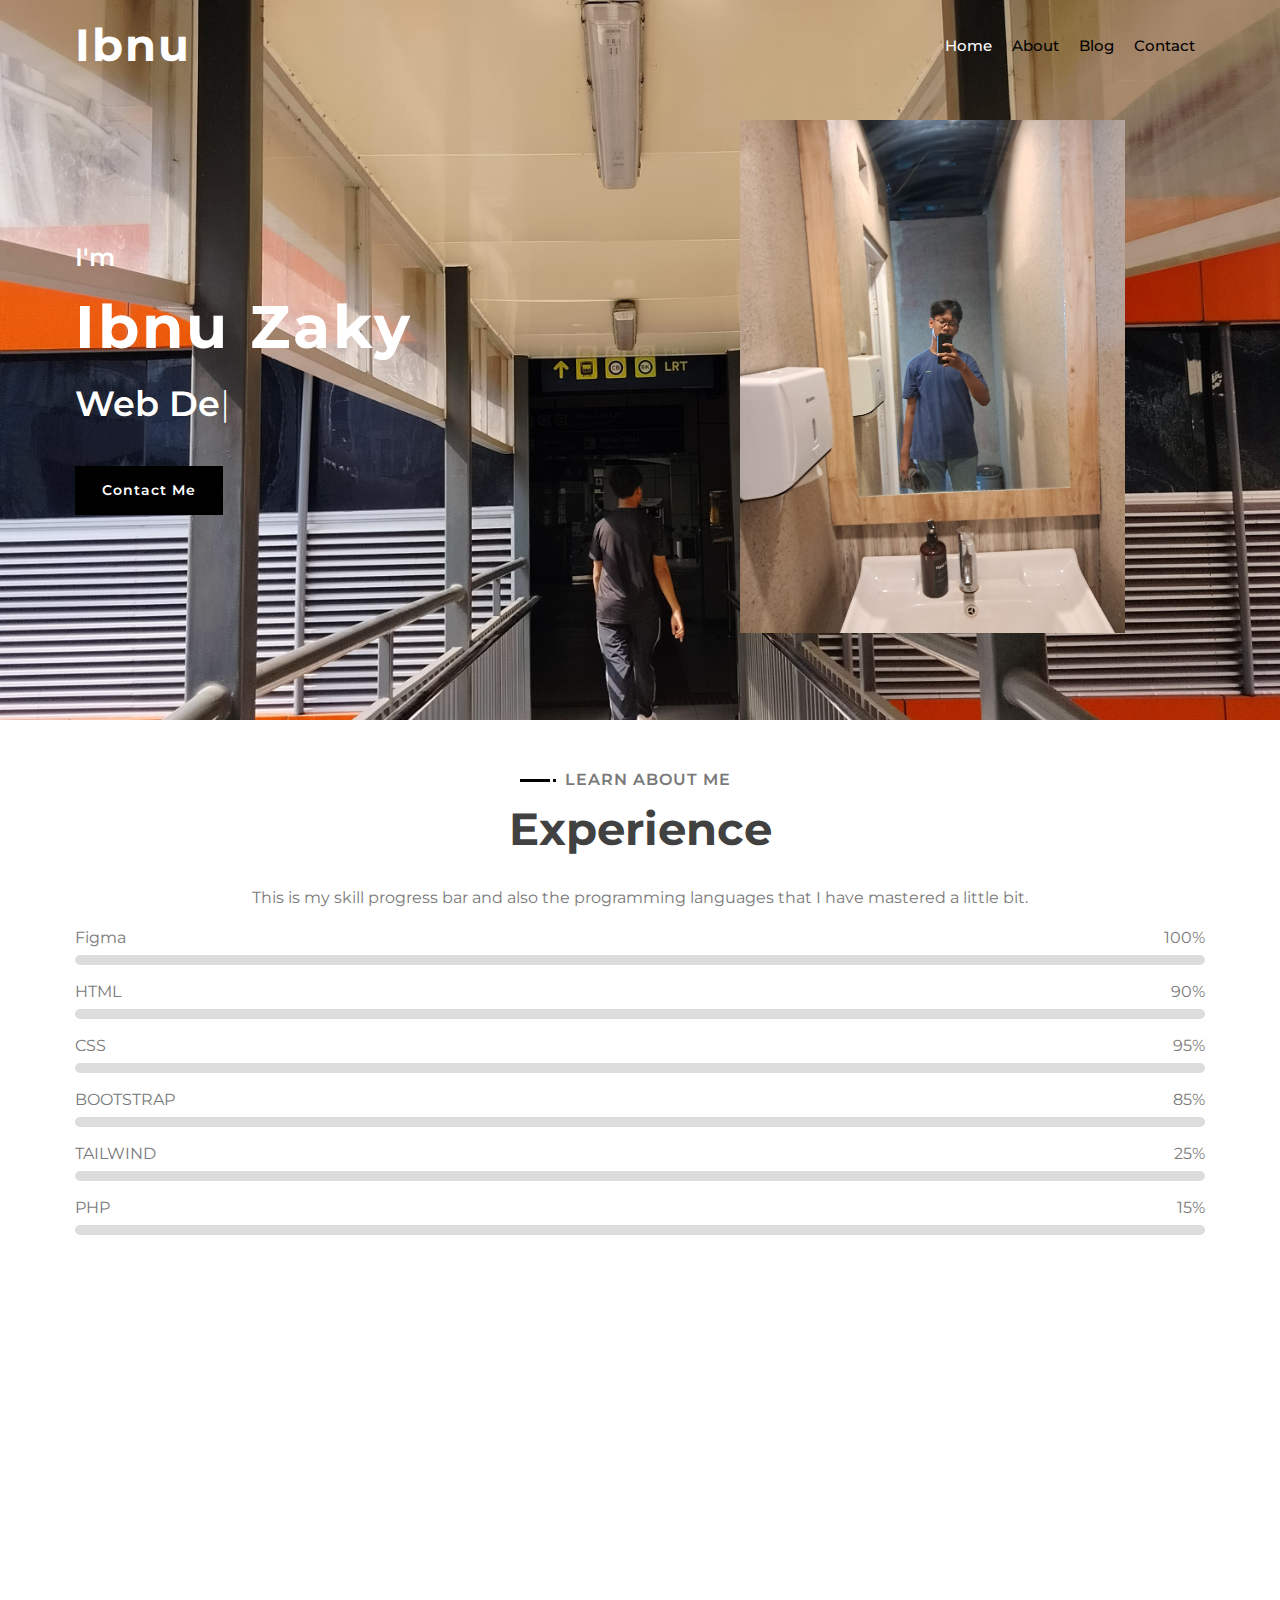
==== commit 42d13fb2: "uwoooo" ====
--- a/index.html
+++ b/index.html
@@ -55,7 +55,7 @@
             <a href="#home" class="nav-item nav-link active">Home</a>
             <a href="#about" class="nav-item nav-link">About</a>
             <a href="#blog" class="nav-item nav-link">Blog</a>
-            <a href="#contact" class="nav-item nav-link">Contact</a>
+            <a href="#footer" class="nav-item nav-link">Contact</a>
           </div>
         </div>
       </div>
@@ -254,7 +254,7 @@
     <!-- Blog End -->
 
     <!-- Footer Start -->
-    <div class="footer wow fadeIn" data-wow-delay="0.3s">
+    <div class="footer wow fadeIn" id="footer" data-wow-delay="0.3s">
       <div class="container-fluid">
         <div class="container">
           <div class="footer-info">
